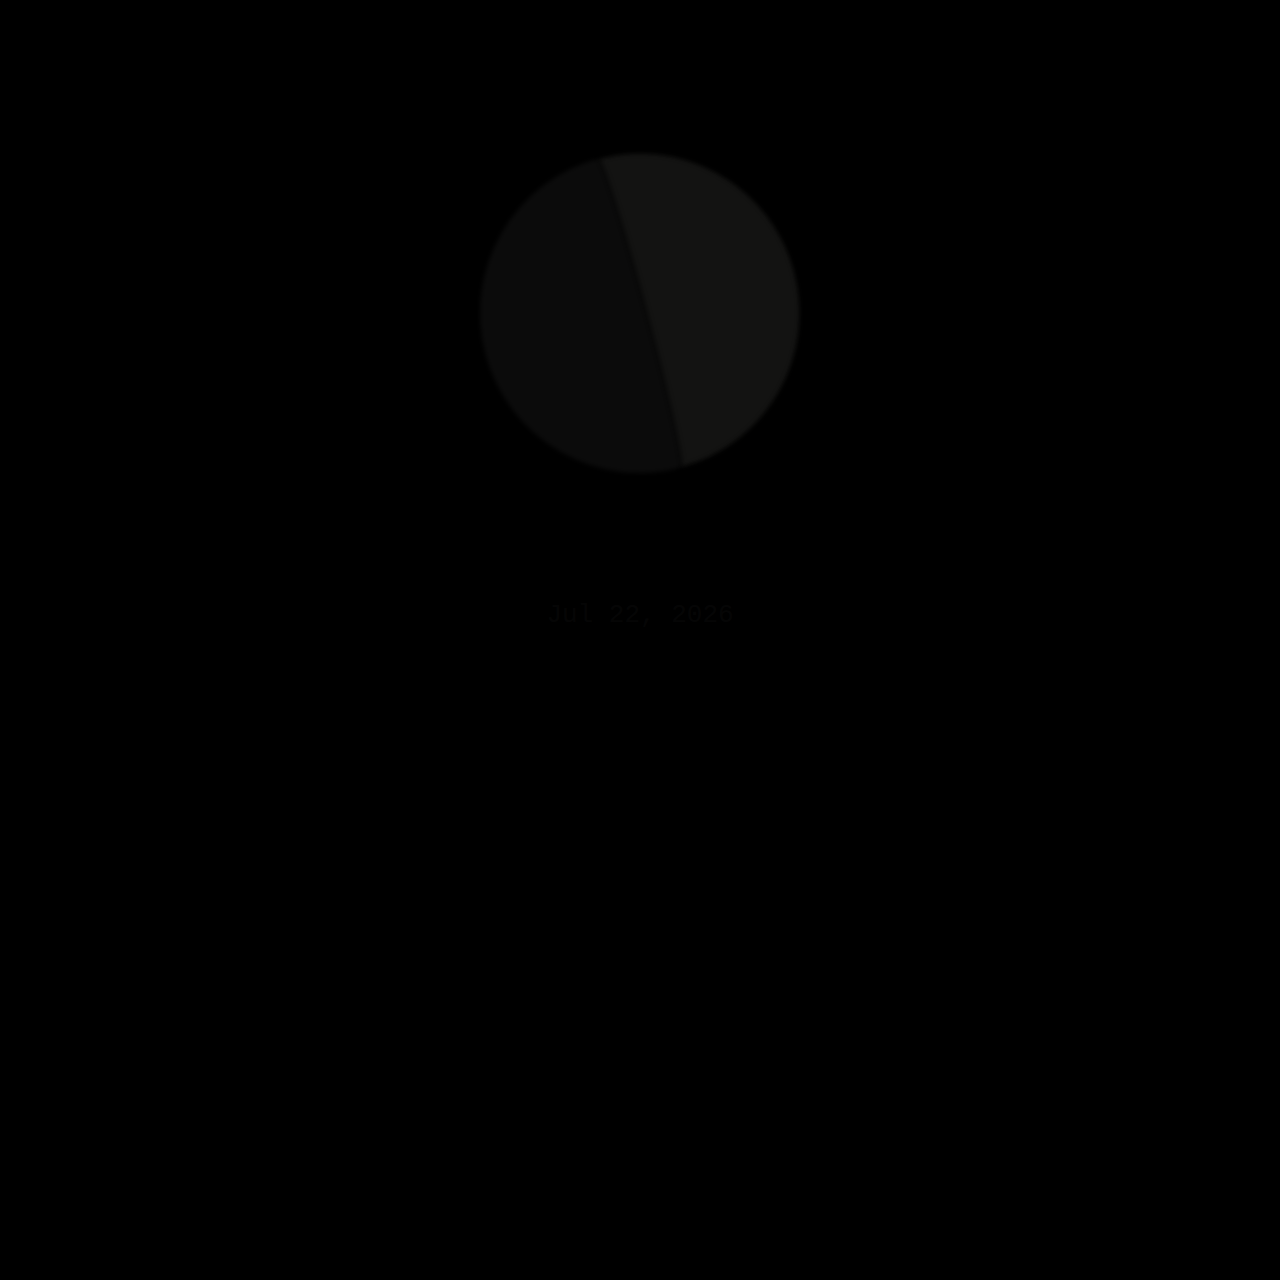
==== moonmonster/index.html @ c594cc89 "add Moon Monster project" ====
<!DOCTYPE html>
<html>
  <head>
		<meta charset="utf-8">
		<meta name="viewport" content="width=device-width">
		<title>Moon Monster: Your daily moon forecast</title>

		<meta name="description" content="Some things in life you just can't
		predict. Fortunately, the Moon doesn't have to be one of those things.
		With our powerful AI technology, never again be caught off guard.">

		<link rel="icon" href="moon-monster.webp" sizes="any" type="image/webp">

		<meta name="og:title" property="og:title" content="Moon Monster: Your
		daily moon forecast">

		<meta name="og:description" property="og:description"
		 content="Some things in life you just can't
		predict. Fortunately, the Moon doesn't have to be one of those things.
		With our powerful AI technology, never again be caught off guard.">

		<meta property="og:image" content="https://themoon.monster/moon-monster.webp">
		<meta property="og:image:width" content="399">
		<meta property="og:image:height" content="375">

		<meta name="twitter:card" content="summary">
		<meta name="twitter:site" content="@istjohn">
		<meta name="twitter:title" content="Moon Monster: Your daily moon forecast">
		<meta name="twitter:description"
content="Some things in life you just can't predict. Fortunately, the Moon doesn't have to be one of those things. With our powerful AI technology, never again be caught off guard.">
		<meta name="twitter:image" content="https://themoon.monster/moon-monster.webp">
		<meta name="twitter:image:alt" content="A simple drawing of a white crescent moon on a solid black background">

	        <script defer src="moon.js"></script>
		<style>
		 body {
				margin: 0;
				overflow: hidden;
				background-color: black;
				height: 100vw;
				width: 100vw;
				display: flex;
			}
		 #container {
			 display: flex;
			 flex-direction: column;
			 justify-content: flex-start;
			 align-items: center;
			 column-gap: 20px;
			 margin-left: auto;
			 margin-right: auto;
			 margin-top: 150px;
		 }
			canvas {
				margin-bottom: 120px;
			}
			#date {
				color: rgb(120, 120, 120);
				font: 2em monospace;
				opacity: 0;
			}
		</style>
	</head>
  <body>
		<div id="container">
			<a href="https://isaiah.st/john/">
				<canvas id="canvas">Canvas is required to view this page.</canvas>
			</a>
			<div id="date">2022-01-23</div>
		</div>
  </body>
</html>
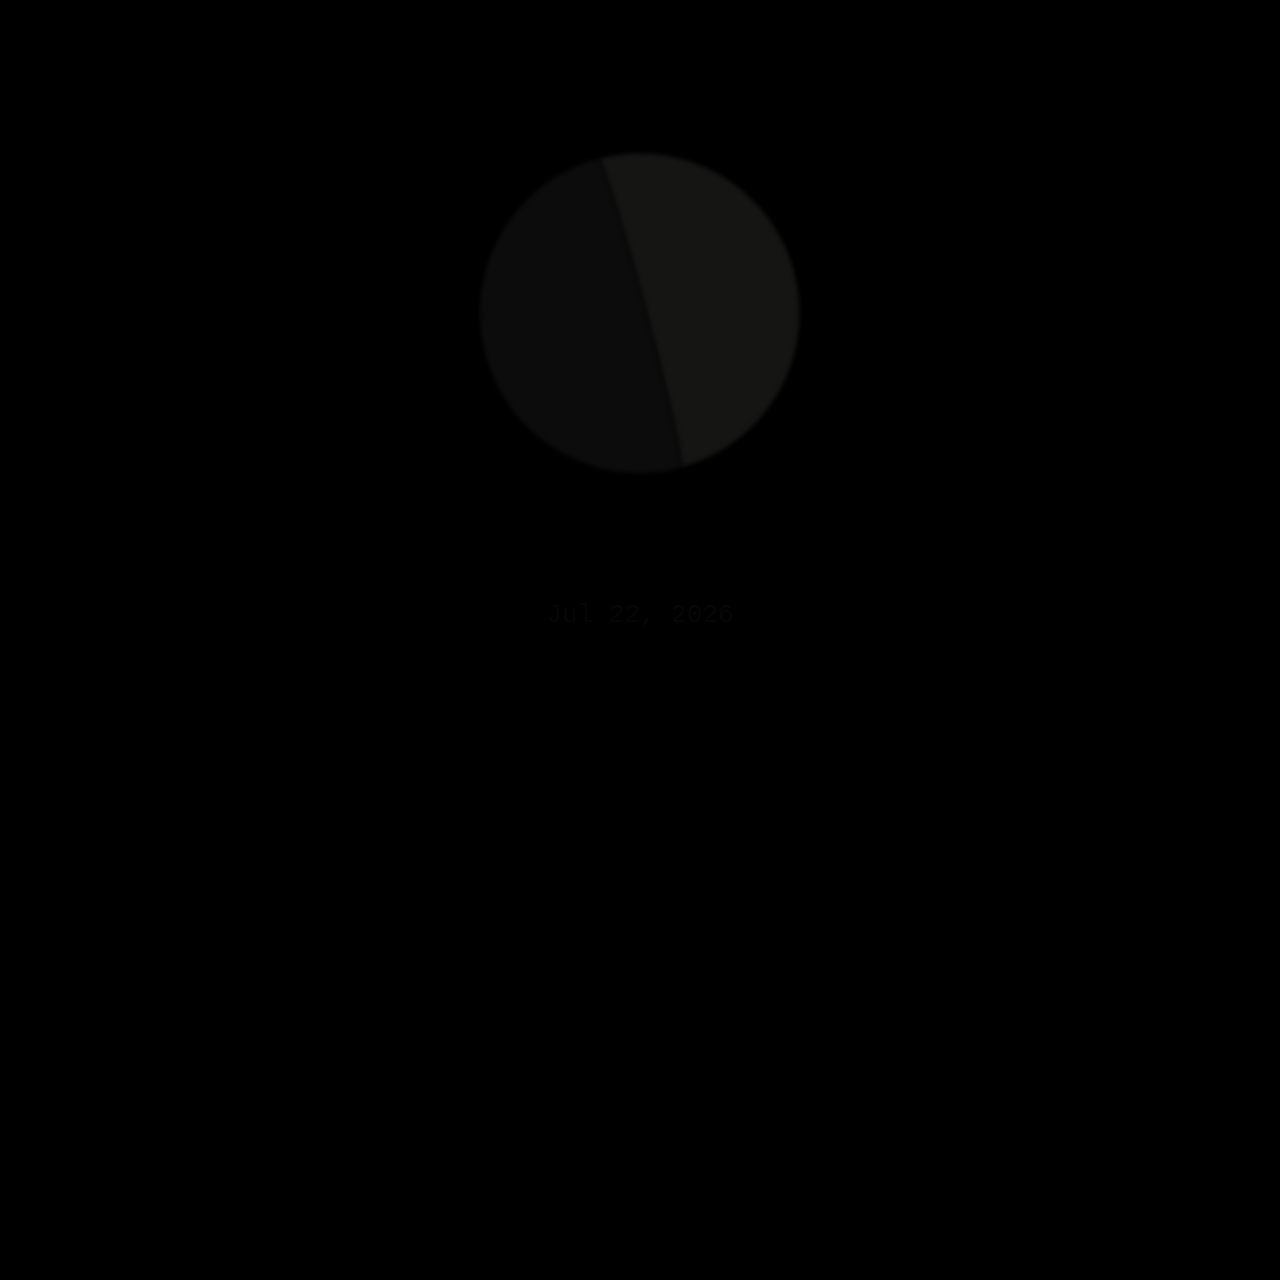
==== commit 8fe22afa: "fix whitespace" ====
--- a/moonmonster/index.html
+++ b/moonmonster/index.html
@@ -26,31 +26,30 @@
 		<meta name="twitter:card" content="summary">
 		<meta name="twitter:site" content="@istjohn">
 		<meta name="twitter:title" content="Moon Monster: Your daily moon forecast">
-		<meta name="twitter:description"
-content="Some things in life you just can't predict. Fortunately, the Moon doesn't have to be one of those things. With our powerful AI technology, never again be caught off guard.">
+		<meta name="twitter:description" content="Some things in life you just can't predict. Fortunately, the Moon doesn't have to be one of those things. With our powerful AI technology, never again be caught off guard.">
 		<meta name="twitter:image" content="https://themoon.monster/moon-monster.webp">
 		<meta name="twitter:image:alt" content="A simple drawing of a white crescent moon on a solid black background">
 
-	        <script defer src="moon.js"></script>
+	  <script defer src="moon.js"></script>
 		<style>
-		 body {
+		 	body {
 				margin: 0;
 				overflow: hidden;
 				background-color: black;
 				height: 100vw;
 				width: 100vw;
 				display: flex;
-			}
-		 #container {
-			 display: flex;
-			 flex-direction: column;
-			 justify-content: flex-start;
-			 align-items: center;
-			 column-gap: 20px;
-			 margin-left: auto;
-			 margin-right: auto;
-			 margin-top: 150px;
-		 }
+		 	}
+		 	#container {
+			 	display: flex;
+			 	flex-direction: column;
+			 	justify-content: flex-start;
+			 	align-items: center;
+			 	column-gap: 20px;
+			 	margin-left: auto;
+			 	margin-right: auto;
+			 	margin-top: 150px;
+		 	}
 			canvas {
 				margin-bottom: 120px;
 			}
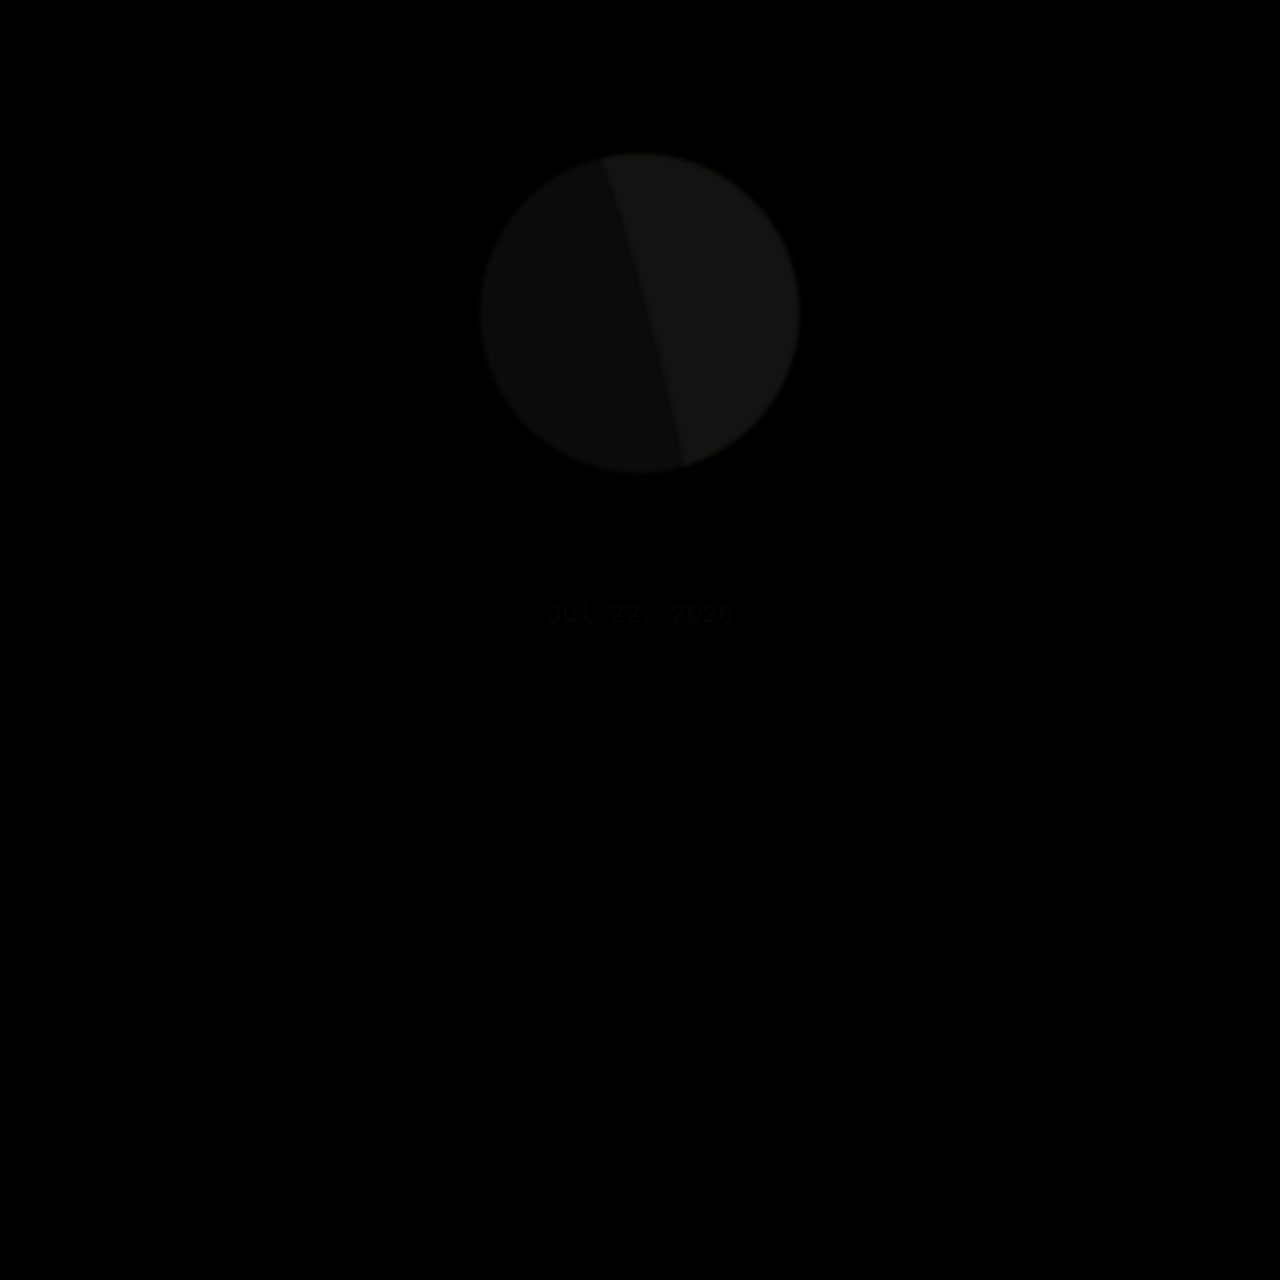
==== commit f8e3cc84: "Calculate points evenly around circumference" ====
--- a/moonmonster/index.html
+++ b/moonmonster/index.html
@@ -26,30 +26,31 @@
 		<meta name="twitter:card" content="summary">
 		<meta name="twitter:site" content="@istjohn">
 		<meta name="twitter:title" content="Moon Monster: Your daily moon forecast">
-		<meta name="twitter:description" content="Some things in life you just can't predict. Fortunately, the Moon doesn't have to be one of those things. With our powerful AI technology, never again be caught off guard.">
+		<meta name="twitter:description"
+content="Some things in life you just can't predict. Fortunately, the Moon doesn't have to be one of those things. With our powerful AI technology, never again be caught off guard.">
 		<meta name="twitter:image" content="https://themoon.monster/moon-monster.webp">
 		<meta name="twitter:image:alt" content="A simple drawing of a white crescent moon on a solid black background">
 
-	  <script defer src="moon.js"></script>
+	        <script defer src="moon.js"></script>
 		<style>
-		 	body {
+		 body {
 				margin: 0;
 				overflow: hidden;
 				background-color: black;
 				height: 100vw;
 				width: 100vw;
 				display: flex;
-		 	}
-		 	#container {
-			 	display: flex;
-			 	flex-direction: column;
-			 	justify-content: flex-start;
-			 	align-items: center;
-			 	column-gap: 20px;
-			 	margin-left: auto;
-			 	margin-right: auto;
-			 	margin-top: 150px;
-		 	}
+			}
+		 #container {
+			 display: flex;
+			 flex-direction: column;
+			 justify-content: flex-start;
+			 align-items: center;
+			 column-gap: 20px;
+			 margin-left: auto;
+			 margin-right: auto;
+			 margin-top: 150px;
+		 }
 			canvas {
 				margin-bottom: 120px;
 			}
